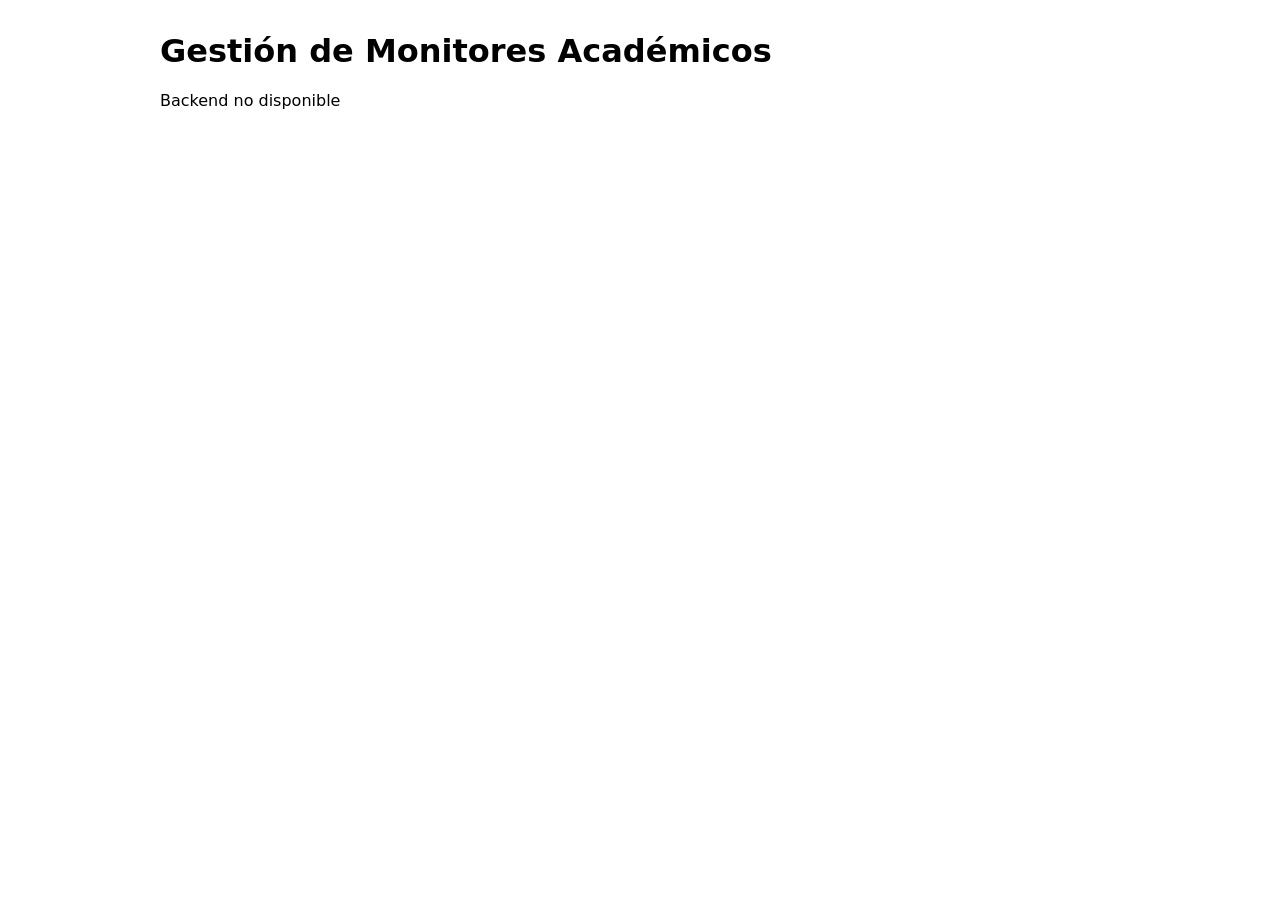
==== frontend/index.html @ 49887281 "Estructura inicial del monorepo con docker-compose y contrato de API" ====
<!DOCTYPE html>
<html lang="es">
<head>
    <meta charset="UTF-8">
    <meta name="viewport" content="width=device-width, initial-scale=1.0">
    <title>Monitores Académicos - UCaldas</title>
    <link rel="stylesheet" href="styles.css">
</head>
<body>
    <h1>Gestión de Monitores Académicos</h1>
    <p id="estado">Comprobando conexión con el backend...</p>
    <!-- TODO: formulario de registro/edición y tabla de monitores -->
    <script src="app.js"></script>
</body>
</html>
---- frontend/styles.css ----
body {
    font-family: system-ui, sans-serif;
    max-width: 960px;
    margin: 2rem auto;
    padding: 0 1rem;
}
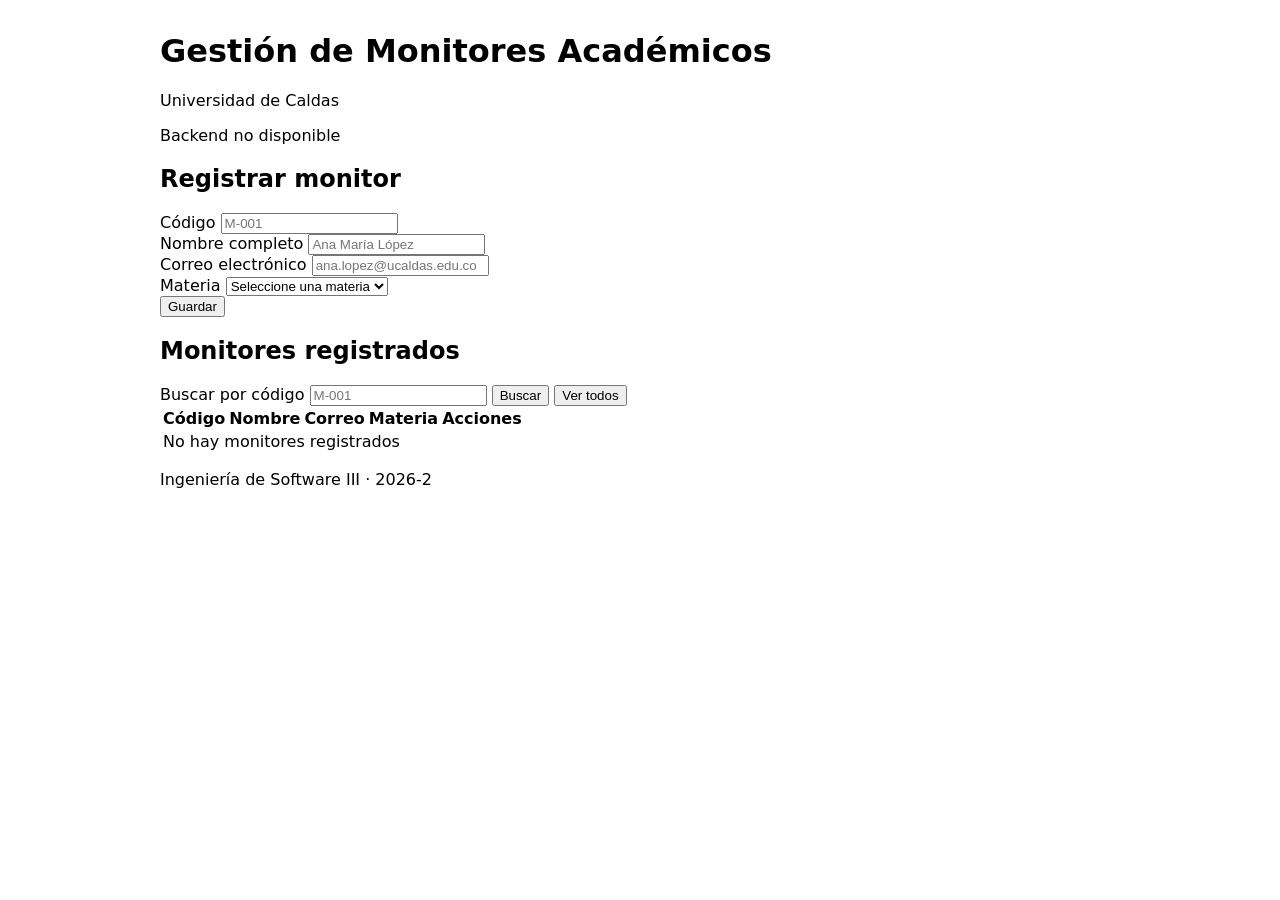
==== commit e93bb633: "feat(frontend): maquetar estructura html de la interfaz" ====
--- a/frontend/index.html
+++ b/frontend/index.html
@@ -7,9 +7,83 @@
     <link rel="stylesheet" href="styles.css">
 </head>
 <body>
-    <h1>Gestión de Monitores Académicos</h1>
-    <p id="estado">Comprobando conexión con el backend...</p>
-    <!-- TODO: formulario de registro/edición y tabla de monitores -->
+    <header class="encabezado">
+        <h1>Gestión de Monitores Académicos</h1>
+        <p class="subtitulo">Universidad de Caldas</p>
+        <p id="estado" class="estado">Comprobando conexión con el backend...</p>
+    </header>
+
+    <main>
+        <div id="mensajes" class="mensajes" role="status" aria-live="polite"></div>
+
+        <section class="panel" aria-labelledby="titulo-formulario">
+            <h2 id="titulo-formulario">Registrar monitor</h2>
+            <form id="form-monitor" class="formulario">
+                <div class="campo">
+                    <label for="codigo">Código</label>
+                    <input type="text" id="codigo" name="codigo" required maxlength="20"
+                           pattern="[A-Za-z0-9-]{1,20}" placeholder="M-001" autocomplete="off"
+                           title="Letras, números y guiones (máximo 20 caracteres)">
+                </div>
+                <div class="campo">
+                    <label for="nombre">Nombre completo</label>
+                    <input type="text" id="nombre" name="nombre" required minlength="3" maxlength="150"
+                           placeholder="Ana María López" autocomplete="off">
+                </div>
+                <div class="campo">
+                    <label for="correo">Correo electrónico</label>
+                    <input type="email" id="correo" name="correo" required maxlength="150"
+                           placeholder="ana.lopez@ucaldas.edu.co" autocomplete="off">
+                </div>
+                <div class="campo">
+                    <label for="materia">Materia</label>
+                    <select id="materia" name="materia_id" required>
+                        <option value="">Seleccione una materia</option>
+                    </select>
+                </div>
+                <div class="acciones-formulario">
+                    <button type="submit" id="btn-guardar" class="btn btn-primario">Guardar</button>
+                    <button type="button" id="btn-cancelar" class="btn btn-secundario" hidden>Cancelar edición</button>
+                </div>
+            </form>
+        </section>
+
+        <section class="panel" aria-labelledby="titulo-listado">
+            <h2 id="titulo-listado">Monitores registrados</h2>
+
+            <form id="form-busqueda" class="buscador" role="search">
+                <label for="buscar-codigo">Buscar por código</label>
+                <input type="search" id="buscar-codigo" name="buscar-codigo" maxlength="20"
+                       placeholder="M-001" autocomplete="off">
+                <button type="submit" id="btn-buscar" class="btn btn-primario">Buscar</button>
+                <button type="button" id="btn-ver-todos" class="btn btn-secundario">Ver todos</button>
+            </form>
+
+            <div class="tabla-contenedor">
+                <table id="tabla-monitores" class="tabla">
+                    <thead>
+                        <tr>
+                            <th scope="col">Código</th>
+                            <th scope="col">Nombre</th>
+                            <th scope="col">Correo</th>
+                            <th scope="col">Materia</th>
+                            <th scope="col">Acciones</th>
+                        </tr>
+                    </thead>
+                    <tbody id="cuerpo-tabla">
+                        <tr>
+                            <td colspan="5" class="tabla-vacia">No hay monitores registrados</td>
+                        </tr>
+                    </tbody>
+                </table>
+            </div>
+        </section>
+    </main>
+
+    <footer class="pie">
+        <p>Ingeniería de Software III · 2026-2</p>
+    </footer>
+
     <script src="app.js"></script>
 </body>
 </html>
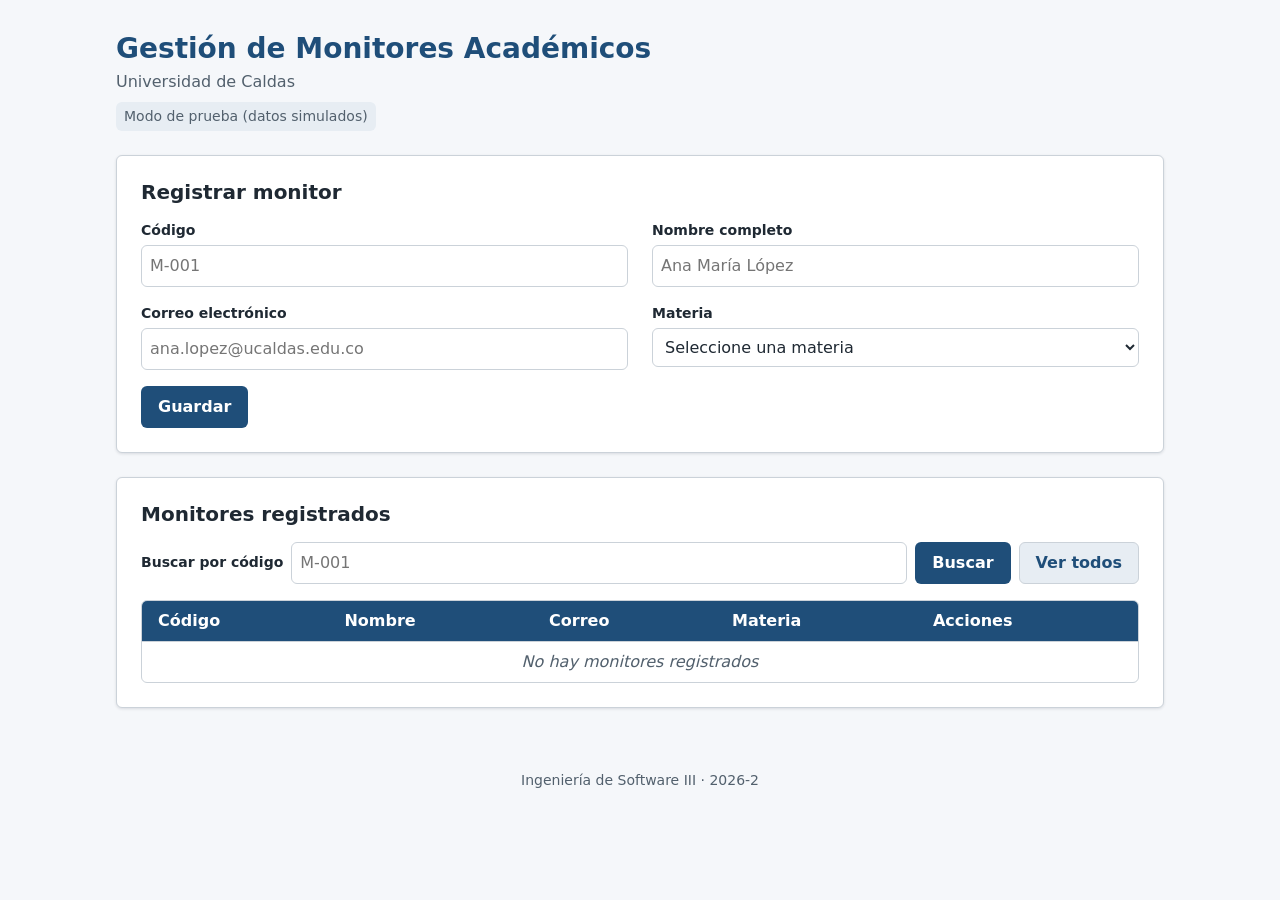
==== commit 0a04c7ed: "feat(frontend): agregar capa de acceso a la api con modo mock" ====
--- a/frontend/index.html
+++ b/frontend/index.html
@@ -22,7 +22,7 @@
                 <div class="campo">
                     <label for="codigo">Código</label>
                     <input type="text" id="codigo" name="codigo" required maxlength="20"
-                           pattern="[A-Za-z0-9-]{1,20}" placeholder="M-001" autocomplete="off"
+                           pattern="[A-Za-z0-9\-]{1,20}" placeholder="M-001" autocomplete="off"
                            title="Letras, números y guiones (máximo 20 caracteres)">
                 </div>
                 <div class="campo">
@@ -84,6 +84,7 @@
         <p>Ingeniería de Software III · 2026-2</p>
     </footer>
 
+    <script src="api.js"></script>
     <script src="app.js"></script>
 </body>
 </html>
--- a/frontend/styles.css
+++ b/frontend/styles.css
@@ -1,6 +1,389 @@
+/* ==========================================================================
+   Variables
+   ========================================================================== */
+:root {
+    /* Colores */
+    --color-primario: #1f4e79;
+    --color-primario-oscuro: #163a5a;
+    --color-secundario: #e7edf3;
+    --color-secundario-oscuro: #d3dde7;
+    --color-peligro: #b42318;
+    --color-peligro-oscuro: #8f1c13;
+    --color-exito: #1a7f37;
+    --color-exito-fondo: #e6f4ea;
+    --color-error: #b42318;
+    --color-error-fondo: #fdecea;
+    --color-texto: #1f2933;
+    --color-texto-suave: #52606d;
+    --color-borde: #cbd2d9;
+    --color-fondo: #f5f7fa;
+    --color-superficie: #ffffff;
+    --color-fila-alterna: #f0f4f8;
+    --color-foco: #f0b429;
+
+    /* Tipografía */
+    --fuente-base: system-ui, -apple-system, "Segoe UI", Roboto, sans-serif;
+    --tamano-base: 1rem;
+    --tamano-pequeno: 0.875rem;
+    --tamano-titulo: 1.75rem;
+    --tamano-subtitulo: 1.25rem;
+
+    /* Espaciados */
+    --espacio-xs: 0.25rem;
+    --espacio-s: 0.5rem;
+    --espacio-m: 1rem;
+    --espacio-l: 1.5rem;
+    --espacio-xl: 2rem;
+
+    /* Otros */
+    --radio: 6px;
+    --sombra: 0 1px 3px rgba(15, 23, 42, 0.12);
+    --ancho-maximo: 1080px;
+}
+
+/* ==========================================================================
+   Base
+   ========================================================================== */
+*,
+*::before,
+*::after {
+    box-sizing: border-box;
+}
+
+/* El atributo hidden debe ganar aunque la clase defina display */
+[hidden] {
+    display: none !important;
+}
+
 body {
-    font-family: system-ui, sans-serif;
-    max-width: 960px;
-    margin: 2rem auto;
-    padding: 0 1rem;
-}
+    margin: 0;
+    font-family: var(--fuente-base);
+    font-size: var(--tamano-base);
+    line-height: 1.5;
+    color: var(--color-texto);
+    background-color: var(--color-fondo);
+}
+
+h1,
+h2 {
+    margin: 0;
+    line-height: 1.2;
+}
+
+main,
+.encabezado,
+.pie {
+    width: 100%;
+    max-width: var(--ancho-maximo);
+    margin: 0 auto;
+    padding: 0 var(--espacio-m);
+}
+
+/* ==========================================================================
+   Encabezado y pie
+   ========================================================================== */
+.encabezado {
+    padding-top: var(--espacio-xl);
+    padding-bottom: var(--espacio-l);
+}
+
+.encabezado h1 {
+    font-size: var(--tamano-titulo);
+    color: var(--color-primario);
+}
+
+.subtitulo {
+    margin: var(--espacio-xs) 0 var(--espacio-s);
+    color: var(--color-texto-suave);
+}
+
+.estado {
+    display: inline-block;
+    margin: 0;
+    padding: var(--espacio-xs) var(--espacio-s);
+    font-size: var(--tamano-pequeno);
+    color: var(--color-texto-suave);
+    background-color: var(--color-secundario);
+    border-radius: var(--radio);
+}
+
+.pie {
+    padding-top: var(--espacio-l);
+    padding-bottom: var(--espacio-xl);
+    font-size: var(--tamano-pequeno);
+    color: var(--color-texto-suave);
+    text-align: center;
+}
+
+/* ==========================================================================
+   Paneles
+   ========================================================================== */
+.panel {
+    margin-bottom: var(--espacio-l);
+    padding: var(--espacio-l);
+    background-color: var(--color-superficie);
+    border: 1px solid var(--color-borde);
+    border-radius: var(--radio);
+    box-shadow: var(--sombra);
+}
+
+.panel h2 {
+    margin-bottom: var(--espacio-m);
+    font-size: var(--tamano-subtitulo);
+}
+
+/* ==========================================================================
+   Formulario
+   ========================================================================== */
+.formulario {
+    display: grid;
+    grid-template-columns: repeat(2, minmax(0, 1fr));
+    gap: var(--espacio-m) var(--espacio-l);
+}
+
+.campo {
+    display: flex;
+    flex-direction: column;
+    gap: var(--espacio-xs);
+    min-width: 0;
+}
+
+label {
+    font-weight: 600;
+    font-size: var(--tamano-pequeno);
+}
+
+input,
+select {
+    width: 100%;
+    padding: var(--espacio-s) var(--espacio-s);
+    font: inherit;
+    color: inherit;
+    background-color: var(--color-superficie);
+    border: 1px solid var(--color-borde);
+    border-radius: var(--radio);
+}
+
+input:hover,
+select:hover {
+    border-color: var(--color-primario);
+}
+
+input:focus-visible,
+select:focus-visible {
+    outline: 3px solid var(--color-foco);
+    outline-offset: 1px;
+    border-color: var(--color-primario);
+}
+
+input:disabled {
+    color: var(--color-texto-suave);
+    background-color: var(--color-secundario);
+    cursor: not-allowed;
+}
+
+.acciones-formulario {
+    grid-column: 1 / -1;
+    display: flex;
+    flex-wrap: wrap;
+    gap: var(--espacio-s);
+}
+
+/* ==========================================================================
+   Botones
+   ========================================================================== */
+.btn {
+    display: inline-flex;
+    align-items: center;
+    justify-content: center;
+    padding: var(--espacio-s) var(--espacio-m);
+    font: inherit;
+    font-weight: 600;
+    border: 1px solid transparent;
+    border-radius: var(--radio);
+    cursor: pointer;
+    transition: background-color 0.15s ease, border-color 0.15s ease;
+}
+
+.btn:focus-visible {
+    outline: 3px solid var(--color-foco);
+    outline-offset: 2px;
+}
+
+.btn:disabled {
+    opacity: 0.6;
+    cursor: not-allowed;
+}
+
+.btn-primario {
+    color: #ffffff;
+    background-color: var(--color-primario);
+}
+
+.btn-primario:hover:not(:disabled) {
+    background-color: var(--color-primario-oscuro);
+}
+
+.btn-secundario {
+    color: var(--color-primario);
+    background-color: var(--color-secundario);
+    border-color: var(--color-borde);
+}
+
+.btn-secundario:hover:not(:disabled) {
+    background-color: var(--color-secundario-oscuro);
+}
+
+.btn-peligro {
+    color: #ffffff;
+    background-color: var(--color-peligro);
+}
+
+.btn-peligro:hover:not(:disabled) {
+    background-color: var(--color-peligro-oscuro);
+}
+
+.btn-pequeno {
+    padding: var(--espacio-xs) var(--espacio-s);
+    font-size: var(--tamano-pequeno);
+}
+
+/* ==========================================================================
+   Mensajes
+   ========================================================================== */
+.mensajes:empty {
+    display: none;
+}
+
+.mensajes {
+    margin-bottom: var(--espacio-l);
+    padding: var(--espacio-s) var(--espacio-m);
+    border-left: 4px solid transparent;
+    border-radius: var(--radio);
+}
+
+.mensajes.ok {
+    color: var(--color-exito);
+    background-color: var(--color-exito-fondo);
+    border-left-color: var(--color-exito);
+}
+
+.mensajes.error {
+    color: var(--color-error);
+    background-color: var(--color-error-fondo);
+    border-left-color: var(--color-error);
+}
+
+/* ==========================================================================
+   Buscador
+   ========================================================================== */
+.buscador {
+    display: flex;
+    flex-wrap: wrap;
+    align-items: center;
+    gap: var(--espacio-s);
+    margin-bottom: var(--espacio-m);
+}
+
+.buscador input {
+    flex: 1 1 12rem;
+    width: auto;
+    min-width: 0;
+}
+
+/* ==========================================================================
+   Tabla
+   ========================================================================== */
+.tabla-contenedor {
+    width: 100%;
+    overflow-x: auto;
+    border: 1px solid var(--color-borde);
+    border-radius: var(--radio);
+}
+
+.tabla {
+    width: 100%;
+    border-collapse: collapse;
+}
+
+.tabla th,
+.tabla td {
+    padding: var(--espacio-s) var(--espacio-m);
+    text-align: left;
+    border-bottom: 1px solid var(--color-borde);
+}
+
+.tabla thead th {
+    color: #ffffff;
+    background-color: var(--color-primario);
+    font-weight: 600;
+    white-space: nowrap;
+}
+
+.tabla tbody tr:nth-child(even) {
+    background-color: var(--color-fila-alterna);
+}
+
+.tabla tbody tr:hover {
+    background-color: var(--color-secundario-oscuro);
+}
+
+.tabla tbody tr:last-child td {
+    border-bottom: none;
+}
+
+.tabla .acciones {
+    display: flex;
+    gap: var(--espacio-s);
+    white-space: nowrap;
+}
+
+.tabla-vacia {
+    text-align: center !important;
+    color: var(--color-texto-suave);
+    font-style: italic;
+}
+
+/* ==========================================================================
+   Móvil
+   ========================================================================== */
+@media (max-width: 640px) {
+    :root {
+        --tamano-titulo: 1.375rem;
+        --tamano-subtitulo: 1.125rem;
+    }
+
+    .encabezado {
+        padding-top: var(--espacio-l);
+    }
+
+    .panel {
+        padding: var(--espacio-m);
+    }
+
+    .formulario {
+        grid-template-columns: 1fr;
+    }
+
+    .acciones-formulario .btn {
+        flex: 1 1 auto;
+    }
+
+    .buscador label,
+    .buscador input {
+        flex-basis: 100%;
+    }
+
+    .buscador .btn {
+        flex: 1 1 auto;
+    }
+
+    /* En móvil la tabla mantiene sus columnas y se desplaza dentro de su contenedor */
+    .tabla {
+        min-width: 640px;
+    }
+
+    .tabla td {
+        white-space: nowrap;
+    }
+}
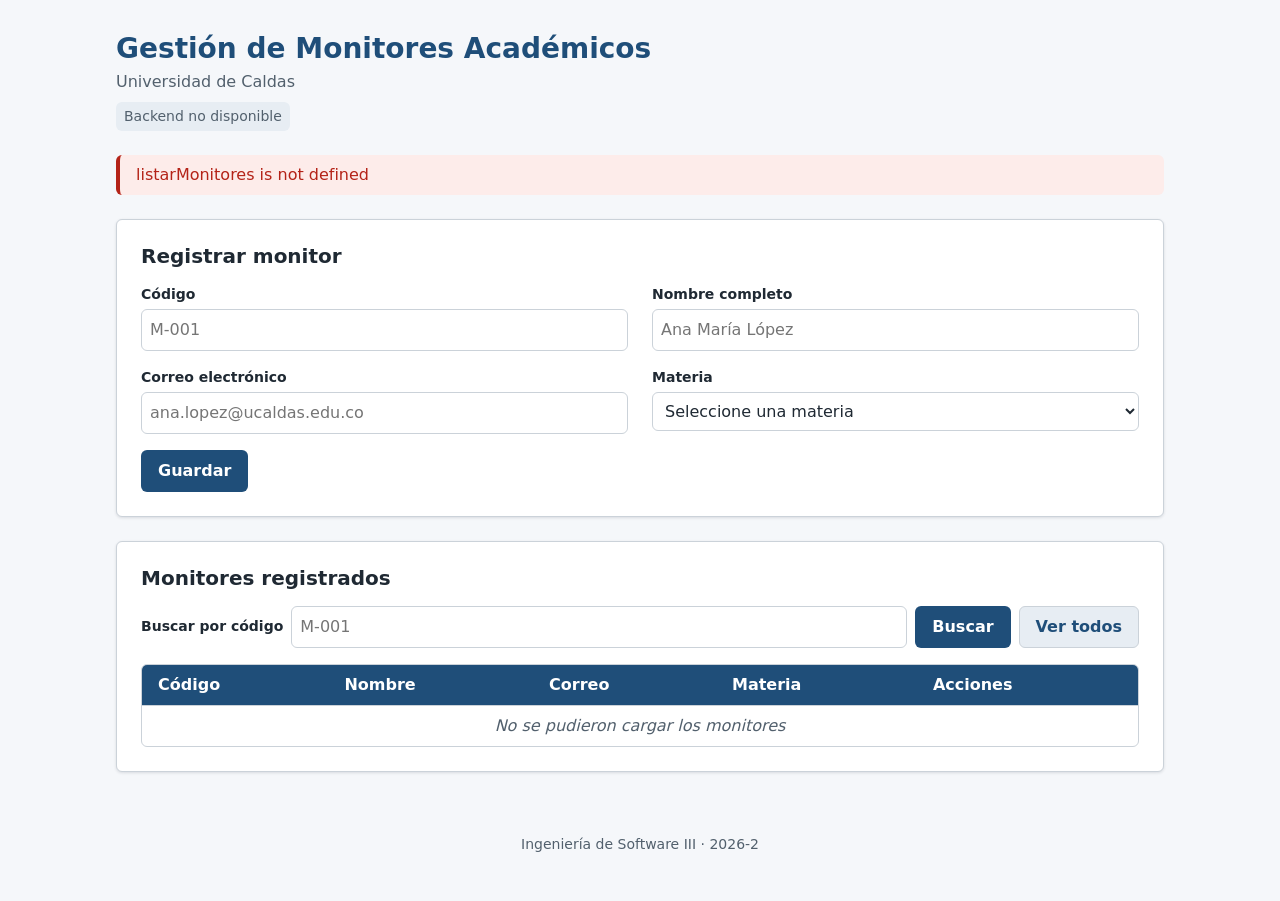
==== commit 2058a486: "fix(frontend): escapar guion en el pattern del código" ====
--- a/frontend/index.html
+++ b/frontend/index.html
@@ -84,7 +84,6 @@
         <p>Ingeniería de Software III · 2026-2</p>
     </footer>
 
-    <script src="api.js"></script>
     <script src="app.js"></script>
 </body>
 </html>
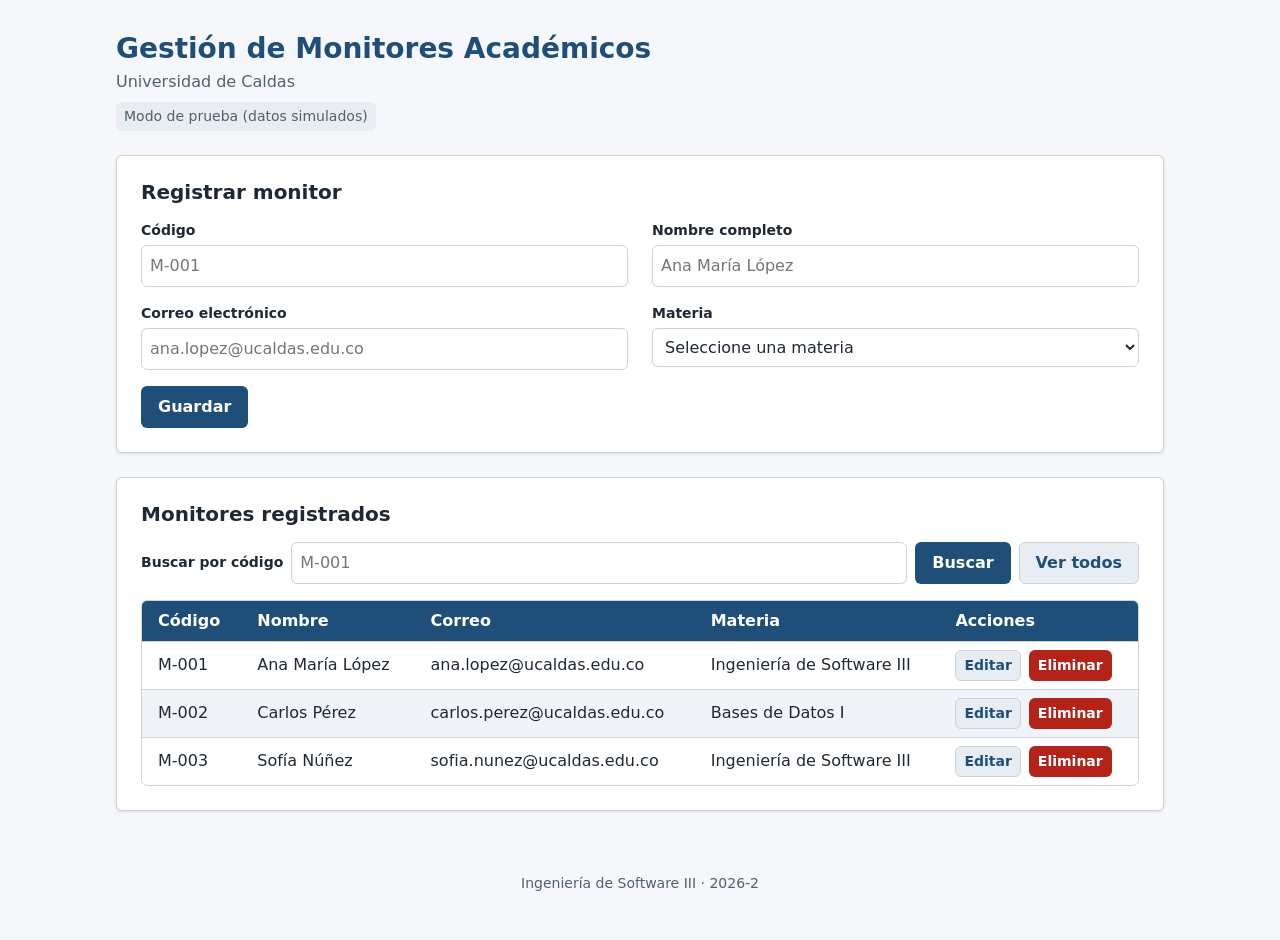
==== commit 5bceaac8: "Merge pull request #48 from CristianGarcia21/feature/frontend-9-10 [F3][F4] Capa de acceso a la API " ====
--- a/frontend/index.html
+++ b/frontend/index.html
@@ -84,6 +84,7 @@
         <p>Ingeniería de Software III · 2026-2</p>
     </footer>
 
+    <script src="api.js"></script>
     <script src="app.js"></script>
 </body>
 </html>
--- a/frontend/styles.css
+++ b/frontend/styles.css
@@ -255,11 +255,16 @@
     display: none;
 }
 
+/* Fijo arriba al desplazarse: así el resultado de buscar/guardar/eliminar siempre se ve */
 .mensajes {
+    position: sticky;
+    top: var(--espacio-s);
+    z-index: 10;
     margin-bottom: var(--espacio-l);
     padding: var(--espacio-s) var(--espacio-m);
     border-left: 4px solid transparent;
     border-radius: var(--radio);
+    box-shadow: var(--sombra);
 }
 
 .mensajes.ok {
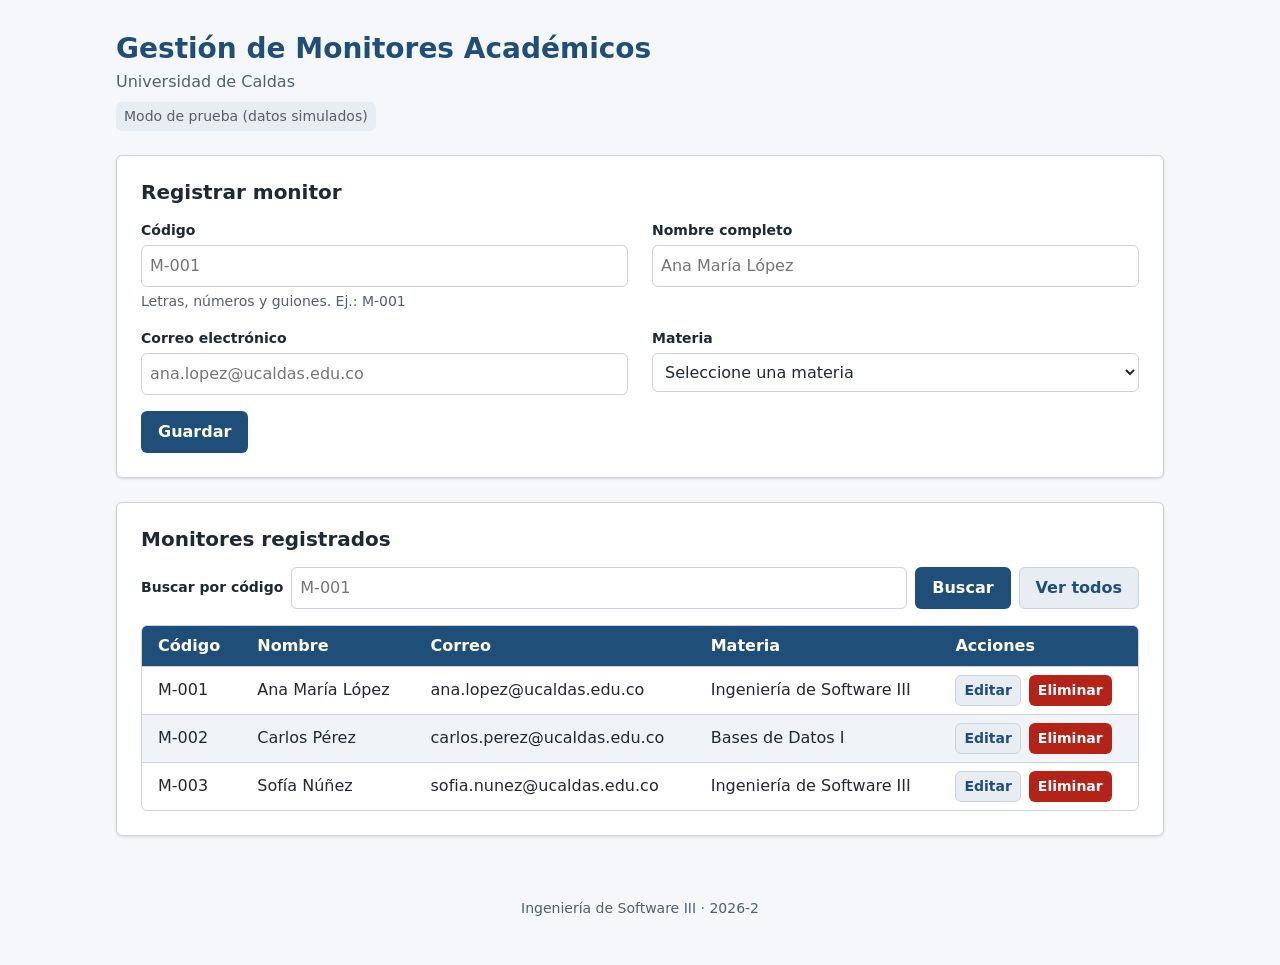
==== commit cfebbe15: "feat(frontend): registrar y editar monitores con validación" ====
--- a/frontend/index.html
+++ b/frontend/index.html
@@ -18,12 +18,15 @@
 
         <section class="panel" aria-labelledby="titulo-formulario">
             <h2 id="titulo-formulario">Registrar monitor</h2>
-            <form id="form-monitor" class="formulario">
+            <!-- novalidate: app.js valida con los mensajes del contrato §7 y los muestra en #mensajes -->
+            <form id="form-monitor" class="formulario" novalidate>
                 <div class="campo">
                     <label for="codigo">Código</label>
                     <input type="text" id="codigo" name="codigo" required maxlength="20"
                            pattern="[A-Za-z0-9\-]{1,20}" placeholder="M-001" autocomplete="off"
+                           aria-describedby="ayuda-codigo"
                            title="Letras, números y guiones (máximo 20 caracteres)">
+                    <small id="ayuda-codigo" class="ayuda">Letras, números y guiones. Ej.: M-001</small>
                 </div>
                 <div class="campo">
                     <label for="nombre">Nombre completo</label>
--- a/frontend/styles.css
+++ b/frontend/styles.css
@@ -176,6 +176,17 @@
     border-color: var(--color-primario);
 }
 
+/* Campo marcado por app.js cuando no pasa la validación */
+input[aria-invalid="true"],
+select[aria-invalid="true"] {
+    border-color: var(--color-error);
+}
+
+.ayuda {
+    font-size: var(--tamano-pequeno);
+    color: var(--color-texto-suave);
+}
+
 input:disabled {
     color: var(--color-texto-suave);
     background-color: var(--color-secundario);
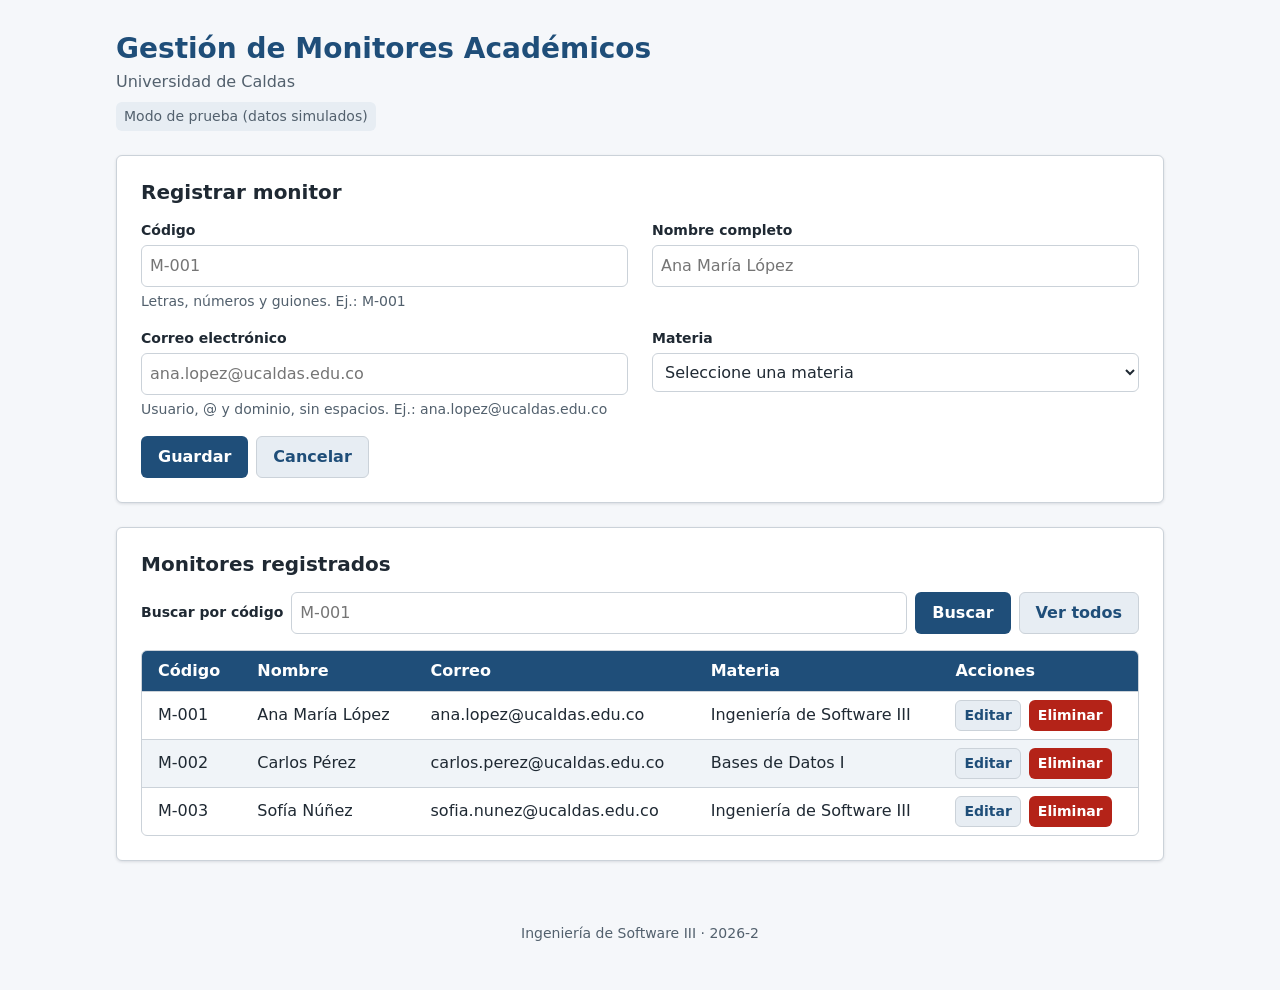
==== commit ec14a48b: "feat(frontend): eliminar monitores con confirmación" ====
--- a/frontend/index.html
+++ b/frontend/index.html
@@ -36,7 +36,9 @@
                 <div class="campo">
                     <label for="correo">Correo electrónico</label>
                     <input type="email" id="correo" name="correo" required maxlength="150"
-                           placeholder="ana.lopez@ucaldas.edu.co" autocomplete="off">
+                           placeholder="ana.lopez@ucaldas.edu.co" autocomplete="off"
+                           aria-describedby="ayuda-correo">
+                    <small id="ayuda-correo" class="ayuda">Usuario, @ y dominio, sin espacios. Ej.: ana.lopez@ucaldas.edu.co</small>
                 </div>
                 <div class="campo">
                     <label for="materia">Materia</label>
@@ -46,7 +48,7 @@
                 </div>
                 <div class="acciones-formulario">
                     <button type="submit" id="btn-guardar" class="btn btn-primario">Guardar</button>
-                    <button type="button" id="btn-cancelar" class="btn btn-secundario" hidden>Cancelar edición</button>
+                    <button type="button" id="btn-cancelar" class="btn btn-secundario">Cancelar</button>
                 </div>
             </form>
         </section>
@@ -83,6 +85,17 @@
         </section>
     </main>
 
+    <!-- Confirmación de eliminación (app.js lo abre con showModal) -->
+    <dialog id="dialogo-eliminar" class="dialogo" aria-labelledby="dialogo-titulo" aria-describedby="dialogo-texto">
+        <h2 id="dialogo-titulo">Eliminar monitor</h2>
+        <p id="dialogo-texto"></p>
+        <p class="dialogo-aviso">Esta acción no se puede deshacer.</p>
+        <div class="dialogo-acciones">
+            <button type="button" id="dialogo-cancelar" class="btn btn-secundario" autofocus>Cancelar</button>
+            <button type="button" id="dialogo-aceptar" class="btn btn-peligro">Eliminar</button>
+        </div>
+    </dialog>
+
     <footer class="pie">
         <p>Ingeniería de Software III · 2026-2</p>
     </footer>
--- a/frontend/styles.css
+++ b/frontend/styles.css
@@ -260,6 +260,47 @@
 }
 
 /* ==========================================================================
+   Diálogo de confirmación
+   ========================================================================== */
+.dialogo {
+    width: min(26rem, calc(100vw - 2 * var(--espacio-m)));
+    padding: var(--espacio-l);
+    color: var(--color-texto);
+    background-color: var(--color-superficie);
+    border: none;
+    border-top: 4px solid var(--color-peligro);
+    border-radius: var(--radio);
+    box-shadow: 0 10px 30px rgba(15, 23, 42, 0.25);
+}
+
+.dialogo::backdrop {
+    background-color: rgba(15, 23, 42, 0.45);
+}
+
+.dialogo h2 {
+    margin-bottom: var(--espacio-m);
+    font-size: var(--tamano-subtitulo);
+    color: var(--color-peligro);
+}
+
+.dialogo p {
+    margin: 0 0 var(--espacio-s);
+}
+
+.dialogo .dialogo-aviso {
+    margin-bottom: var(--espacio-l);
+    font-size: var(--tamano-pequeno);
+    color: var(--color-texto-suave);
+}
+
+.dialogo-acciones {
+    display: flex;
+    flex-wrap: wrap;
+    justify-content: flex-end;
+    gap: var(--espacio-s);
+}
+
+/* ==========================================================================
    Mensajes
    ========================================================================== */
 .mensajes:empty {
@@ -381,7 +422,8 @@
         grid-template-columns: 1fr;
     }
 
-    .acciones-formulario .btn {
+    .acciones-formulario .btn,
+    .dialogo-acciones .btn {
         flex: 1 1 auto;
     }
 
